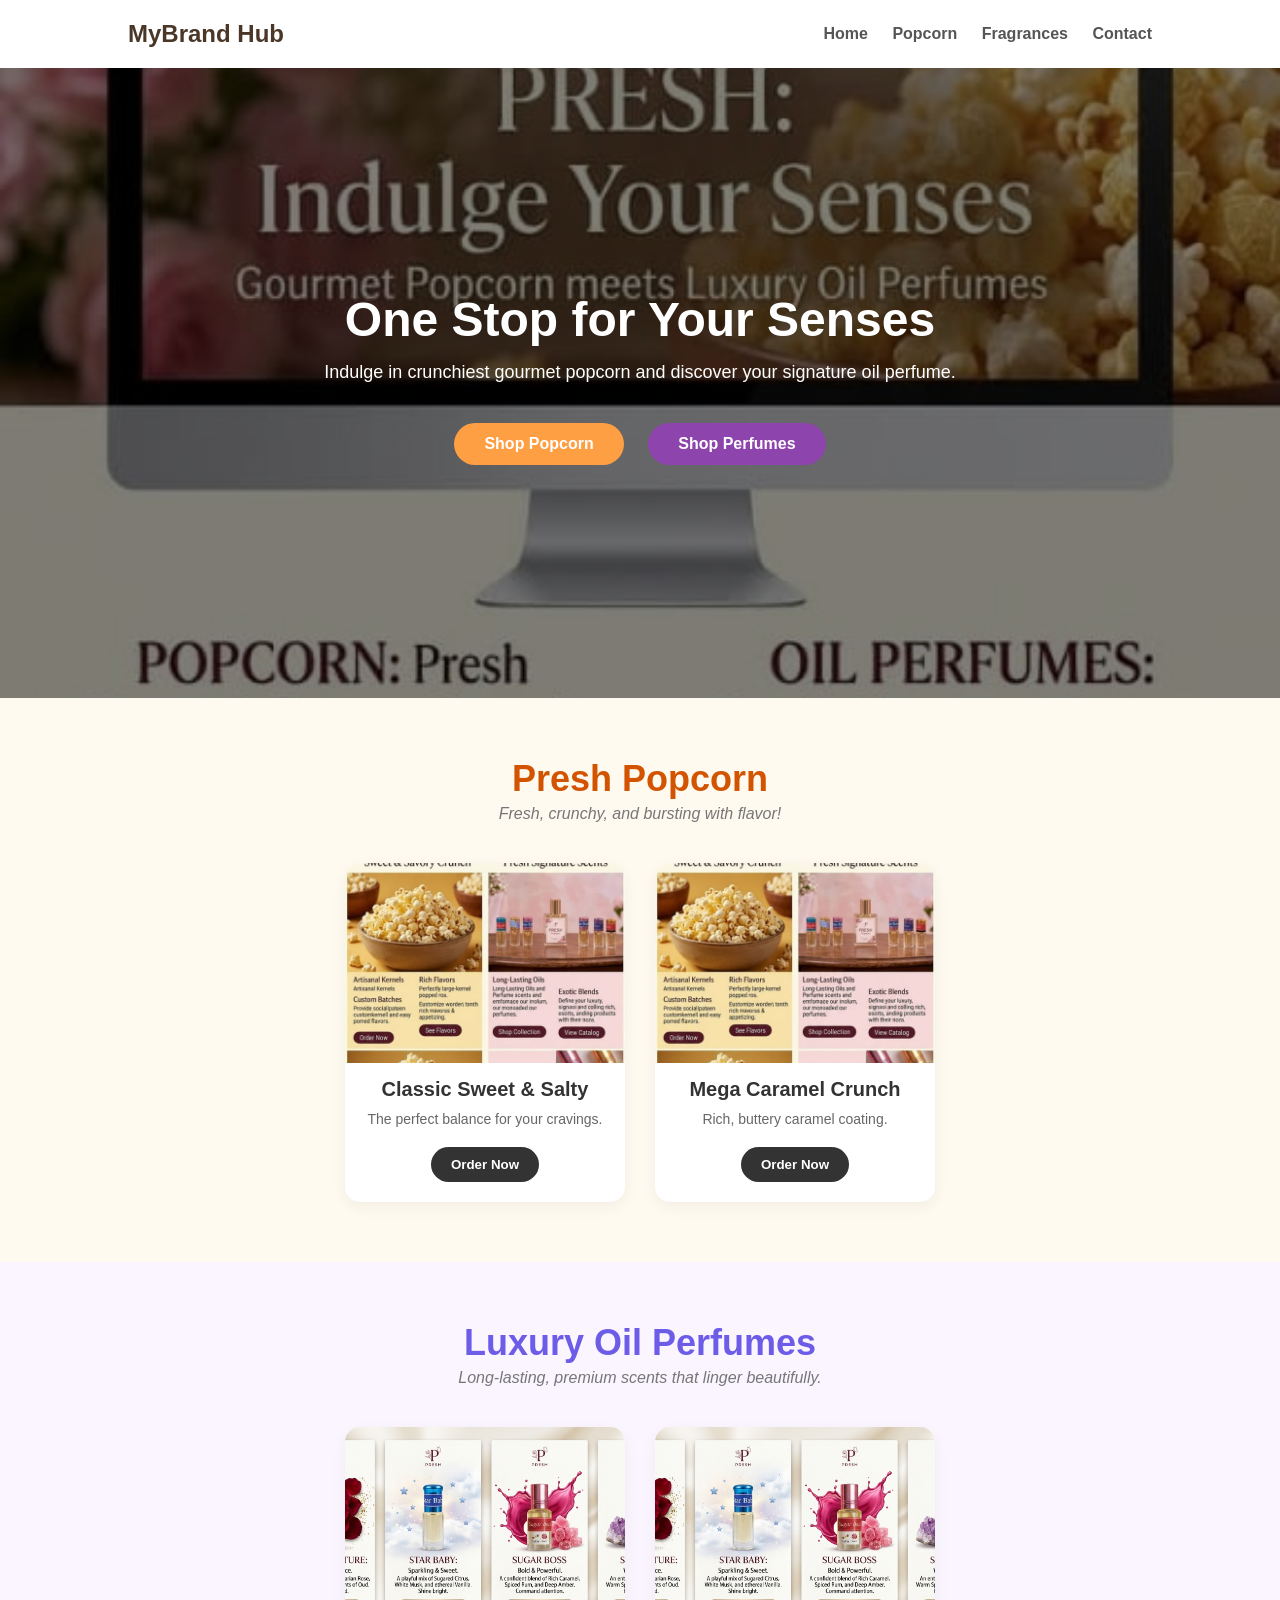
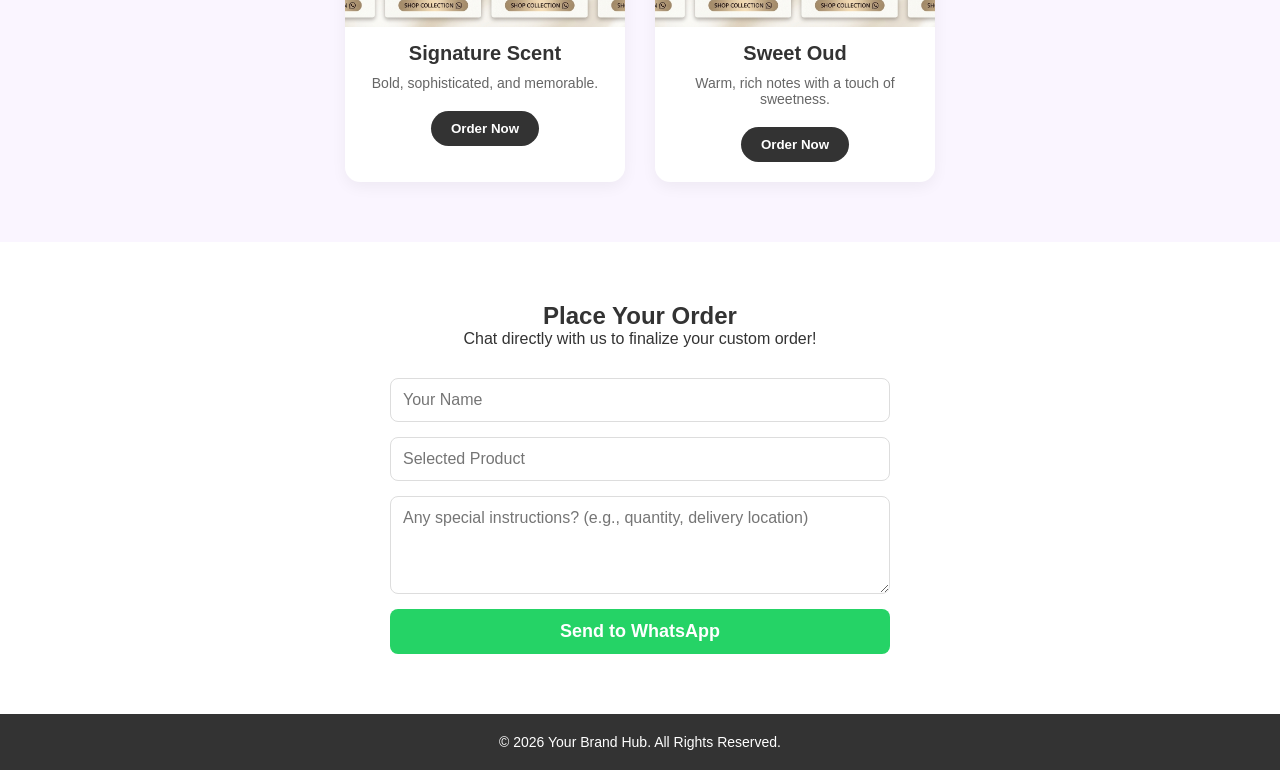
==== pops.html @ b359d405 "Add files via upload" ====
<!DOCTYPE html>
<html lang="en">
<head>
    <meta charset="UTF-8">
    <meta name="viewport" content="width=device-width, initial-scale=1.0">
    <title>Gourmet Treats & Luxury Fragrances</title>
    <link rel="stylesheet" href="pops.css">
</head>
<body>

    <!-- Header / Navigation -->
    <header>
        <div class="logo">MyBrand Hub</div>
        <nav>
            <a href="#home">Home</a>
            <a href="#popcorn">Popcorn</a>
            <a href="#perfumes">Fragrances</a>
            <a href="#contact">Contact</a>
        </nav>
    </header>

    <!-- Hero Section -->
    <section id="home" class="hero">
        <div class="hero-content">
            <h1>One Stop for Your Senses</h1>
            <p>Indulge in crunchiest gourmet popcorn and discover your signature oil perfume.</p>
            <div class="hero-buttons">
                <a href="#popcorn" class="btn btn-popcorn">Shop Popcorn</a>
                <a href="#perfumes" class="btn btn-perfumes">Shop Perfumes</a>
            </div>
        </div>
    </section>

    <!-- Popcorn Section -->
    <section id="popcorn" class="business-section popcorn-bg">
        <h2>Presh Popcorn</h2>
        <p class="tagline">Fresh, crunchy, and bursting with flavor!</p>
        <div class="product-grid">
            <div class="product-card">
                <div class="product-img" style="background-image: url('Preshpops.jpeg');"></div>
                <h3>Classic Sweet & Salty</h3>
                <p>The perfect balance for your cravings.</p>
                <button class="order-btn" onclick="orderProduct('Classic Popcorn')">Order Now</button>
            </div>
            <div class="product-card">
                <div class="product-img" style="background-image: url('Preshpops.jpeg');"></div>
                <h3>Mega Caramel Crunch</h3>
                <p>Rich, buttery caramel coating.</p>
                <button class="order-btn" onclick="orderProduct('Caramel Popcorn')">Order Now</button>
            </div>
        </div>
    </section>

    <!-- Perfume Section -->
    <section id="perfumes" class="business-section perfume-bg">
        <h2>Luxury Oil Perfumes</h2>
        <p class="tagline">Long-lasting, premium scents that linger beautifully.</p>
        <div class="product-grid">
            <div class="product-card">
                <div class="product-img" style="background-image: url('perfumepics.png');"></div>
                <h3>Signature Scent</h3>
                <p>Bold, sophisticated, and memorable.</p>
                <button class="order-btn" onclick="orderProduct('Signature Perfume Oil')">Order Now</button>
            </div>
            <div class="product-card">
                <div class="product-img" style="background-image: url('perfumepics.png');"></div>
                <h3>Sweet Oud</h3>
                <p>Warm, rich notes with a touch of sweetness.</p>
                <button class="order-btn" onclick="orderProduct('Sweet Oud Oil')">Order Now</button>
            </div>
        </div>
    </section>

    <!-- Contact / Order Section -->
    <section id="contact">
        <h2>Place Your Order</h2>
        <p>Chat directly with us to finalize your custom order!</p>
        <form id="orderForm">
            <input type="text" id="name" placeholder="Your Name" required>
            <input type="text" id="selectedProduct" placeholder="Selected Product" readonly>
            <textarea id="details" placeholder="Any special instructions? (e.g., quantity, delivery location)" rows="4"></textarea>
            <button type="submit" class="submit-btn">Send to WhatsApp</button>
        </form>
    </section>

    <footer>
        <p>&copy; 2026 Your Brand Hub. All Rights Reserved.</p>
    </footer>

    <script src="pops.js"></script>
</body>
</html>
---- pops.css ----
/* Reset and Base Styles */
* {
    margin: 0;
    padding: 0;
    box-sizing: border-box;
    font-family: 'Segoe UI', Tahoma, Geneva, Verdana, sans-serif;
    scroll-behavior: smooth;
}

body {
    color: #333;
    background-color: #f9f9f9;
    background-image: url('Preshpops.jpeg');
    background-size: cover;
    background-position: center;
}

/* Navigation */
header {
    display: flex;
    justify-content: space-between;
    align-items: center;
    padding: 20px 10%;
    background: #fff;
    position: sticky;
    top: 0;
    z-index: 1000;
    box-shadow: 0 2px 10px rgba(0,0,0,0.05);
}

header .logo {
    font-size: 24px;
    font-weight: bold;
    color: #4a3728;
}

nav a {
    margin-left: 20px;
    text-decoration: none;
    color: #555;
    font-weight: 600;
    transition: color 0.3s;
}

nav a:hover {
    color: #ff9f43;
}

/* Hero Section */
.hero {
    height: 70vh;
    background: linear-gradient(rgba(0,0,0,0.5), rgba(0,0,0,0.5)), url('hero-bg.jpg') center/cover no-repeat;
    display: flex;
    justify-content: center;
    align-items: center;
    text-align: center;
    color: white;
}

.hero h1 {
    font-size: 48px;
    margin-bottom: 15px;
}

.hero p {
    font-size: 18px;
    margin-bottom: 30px;
}

.btn {
    padding: 12px 30px;
    text-decoration: none;
    font-weight: bold;
    border-radius: 25px;
    margin: 10px;
    display: inline-block;
    transition: transform 0.2s;
}

.btn:hover {
    transform: scale(1.05);
}

.btn-popcorn { background-color: #ff9f43; color: white; }
.btn-perfumes { background-color: #8e44ad; color: white; }

/* Business Sections */
.business-section {
    padding: 60px 10%;
    text-align: center;
}

.popcorn-bg { background-color: #fffaf0; }
.perfume-bg { background-color: #faf5ff; }

.business-section h2 {
    font-size: 36px;
    margin-bottom: 5px;
}

.popcorn-bg h2 { color: #d35400; }
.perfume-bg h2 { color: #6c5ce7; }

.tagline {
    font-style: italic;
    color: #777;
    margin-bottom: 40px;
}

/* Product Cards Grid */
.product-grid {
    display: flex;
    justify-content: center;
    gap: 30px;
    flex-wrap: wrap;
}

.product-card {
    background: white;
    border-radius: 15px;
    overflow: hidden;
    width: 280px;
    box-shadow: 0 5px 15px rgba(0,0,0,0.05);
    transition: translateY 0.3s;
    padding-bottom: 20px;
}

.product-card:hover {
    transform: translateY(-5px);
}

.product-img {
    height: 200px;
    background-size: cover;
    background-position: center;
    background-color: #eee; /* Fallback */
}

.product-card h3 {
    margin: 15px 0 10px;
    font-size: 20px;
}

.product-card p {
    padding: 0 15px;
    font-size: 14px;
    color: #666;
    margin-bottom: 20px;
}

.order-btn {
    padding: 10px 20px;
    border: none;
    border-radius: 20px;
    background-color: #333;
    color: white;
    cursor: pointer;
    font-weight: bold;
    transition: background 0.3s;
}

.order-btn:hover {
    background-color: #555;
}

/* Contact / Form Styles */
#contact {
    padding: 60px 10%;
    background: #fff;
    text-align: center;
}

#orderForm {
    max-width: 500px;
    margin: 30px auto 0;
    display: flex;
    flex-direction: column;
    gap: 15px;
}

#orderForm input, #orderForm textarea {
    padding: 12px;
    border: 1px solid #ddd;
    border-radius: 8px;
    font-size: 16px;
    width: 100%;
}

.submit-btn {
    background-color: #25D366; /* WhatsApp Green */
    color: white;
    border: none;
    padding: 12px;
    border-radius: 8px;
    font-size: 18px;
    font-weight: bold;
    cursor: pointer;
    transition: background 0.3s;
}

.submit-btn:hover {
    background-color: #128C7E;
}

footer {
    text-align: center;
    padding: 20px;
    background: #333;
    color: #fff;
    font-size: 14px;
}
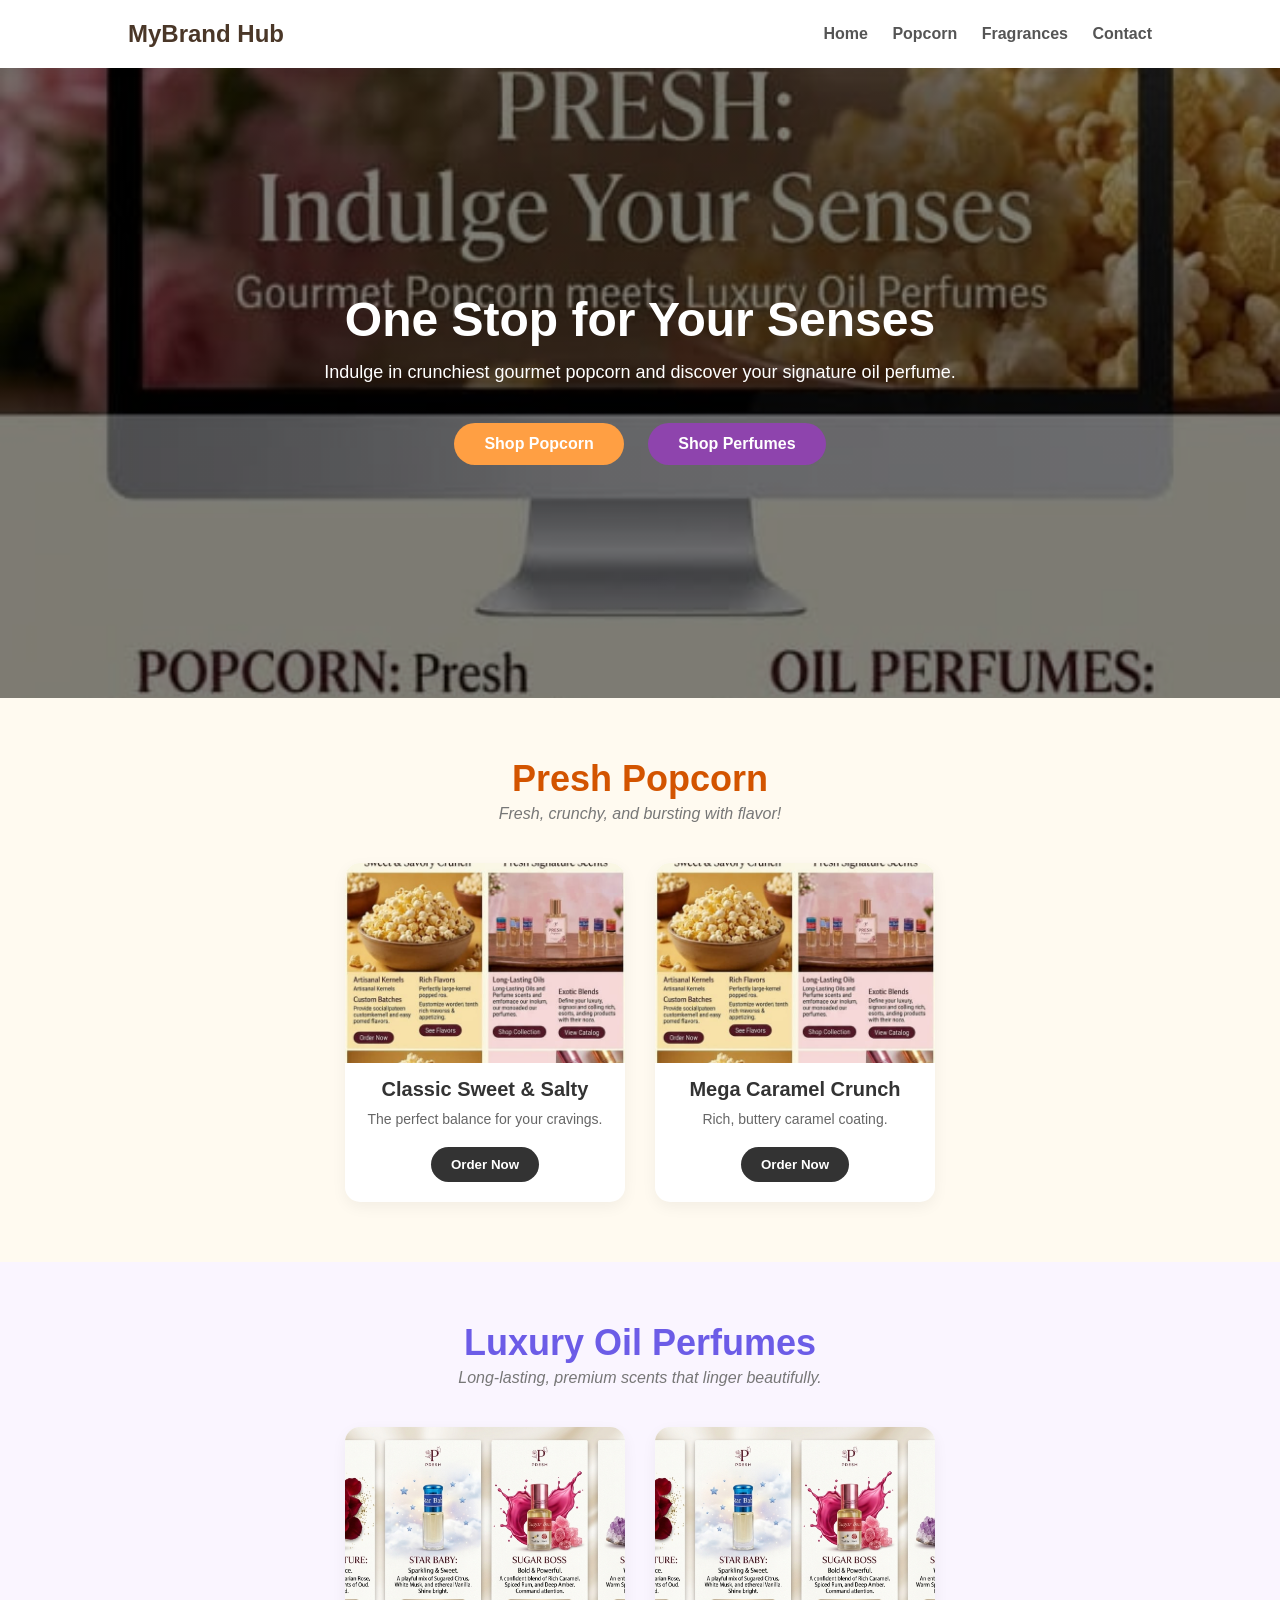
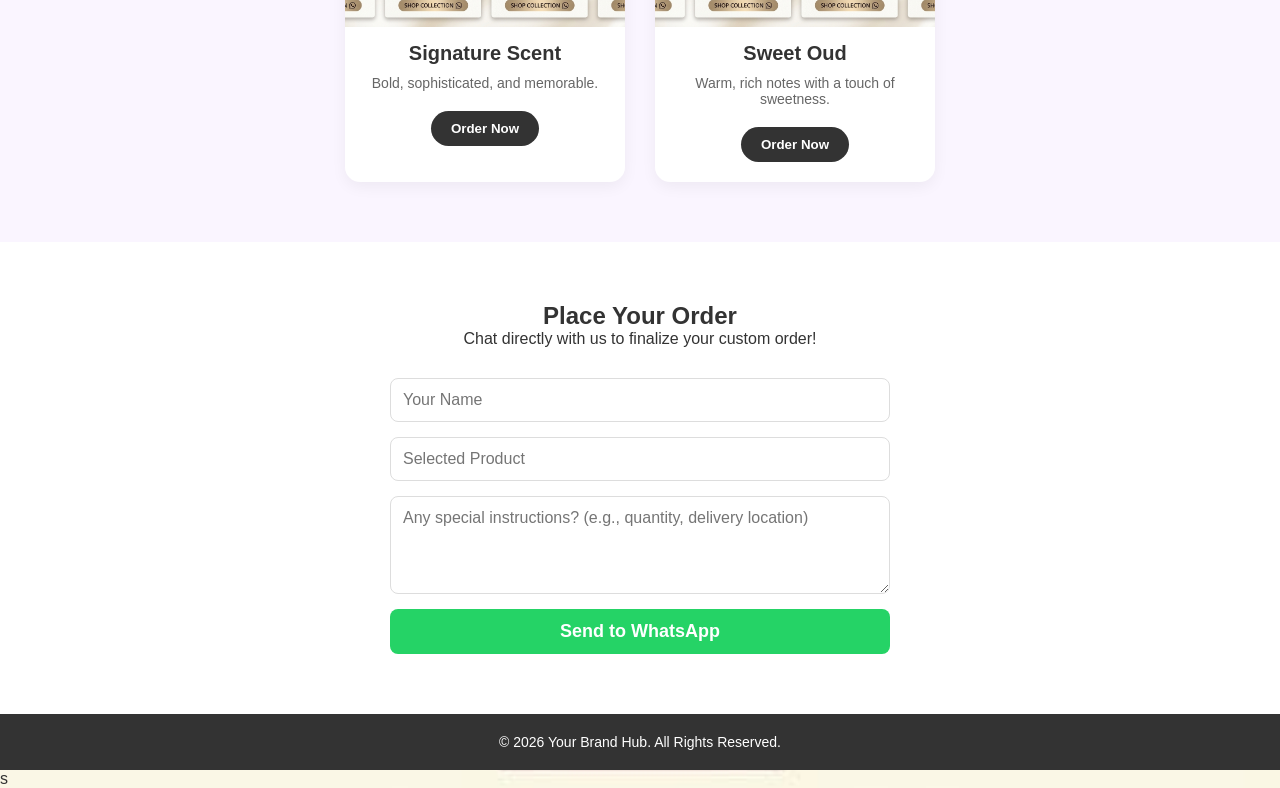
==== commit b817bf64: "Update index.html" ====
--- a/pops.html
+++ b/pops.html
@@ -88,5 +88,5 @@
     </footer>
 
     <script src="pops.js"></script>
-</body>
+</body>s
 </html>
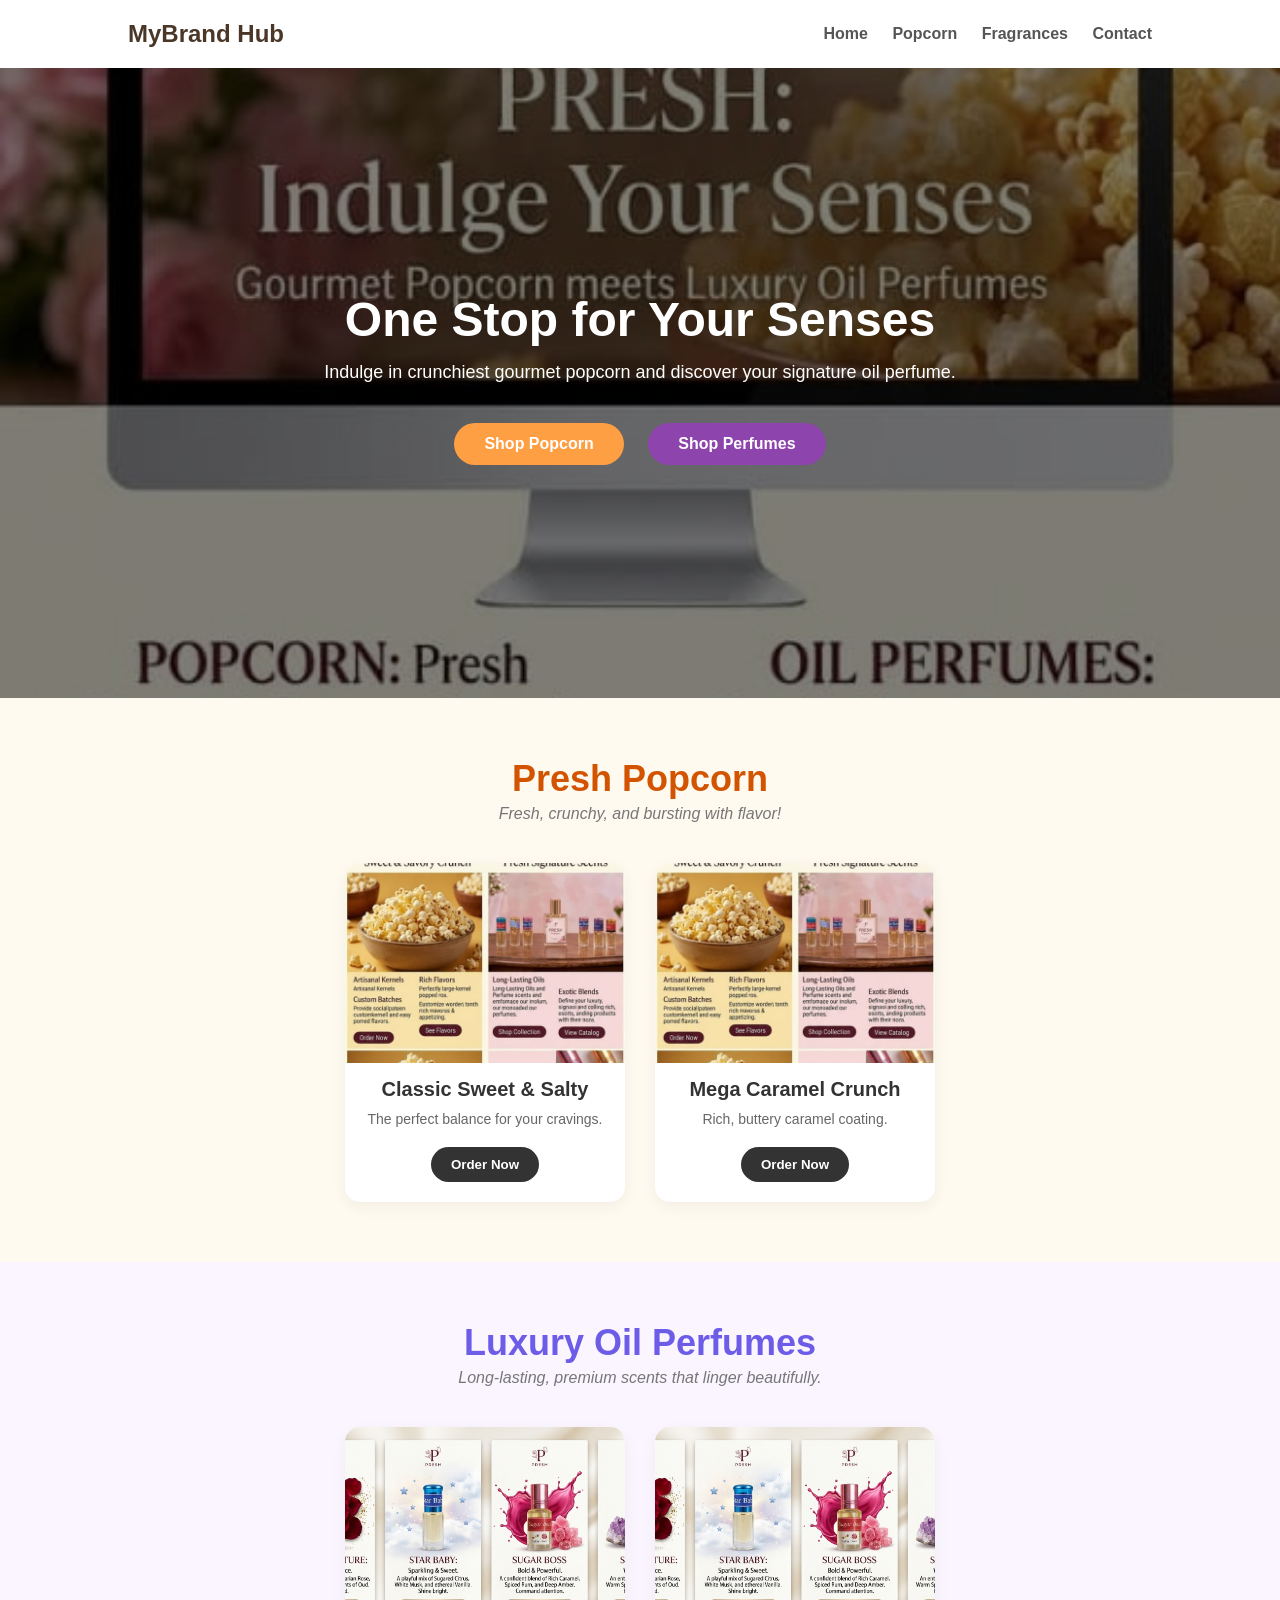
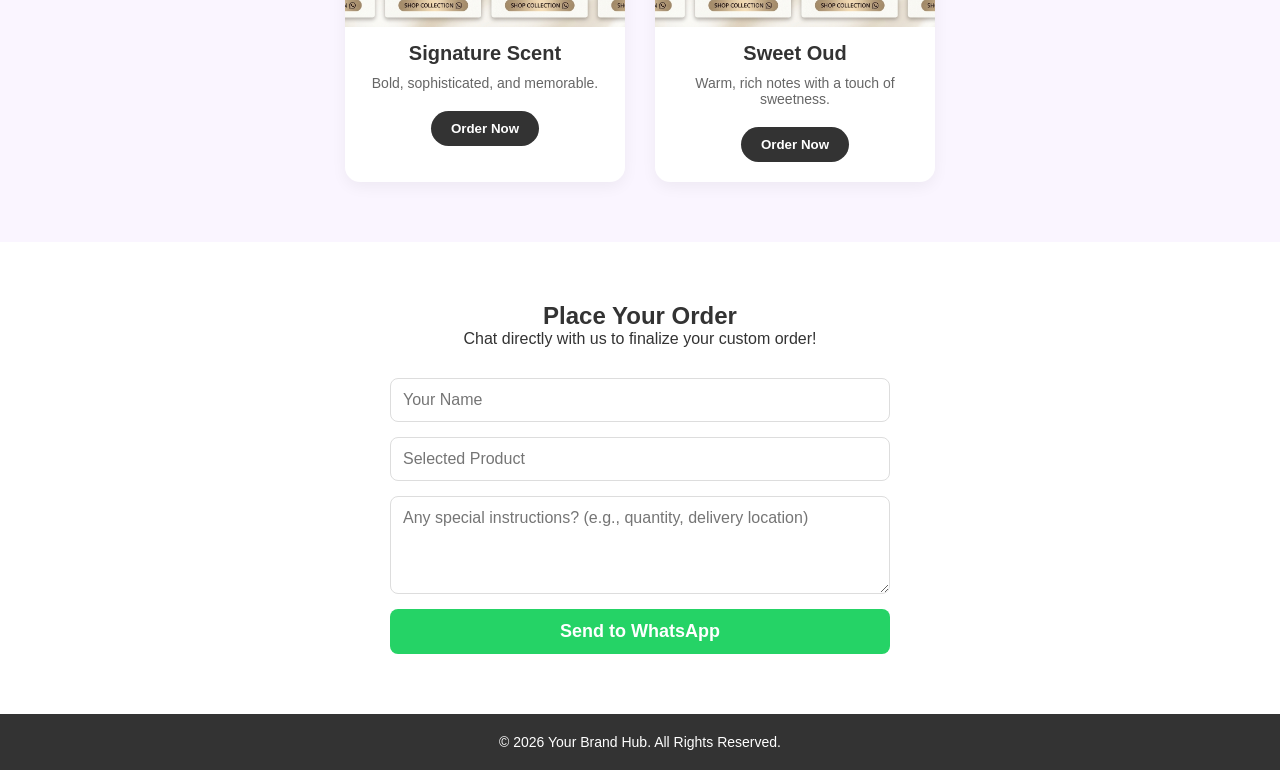
==== commit 5fe951f3: "Update index.html" ====
--- a/pops.html
+++ b/pops.html
@@ -88,5 +88,5 @@
     </footer>
 
     <script src="pops.js"></script>
-</body>s
+</body>
 </html>
